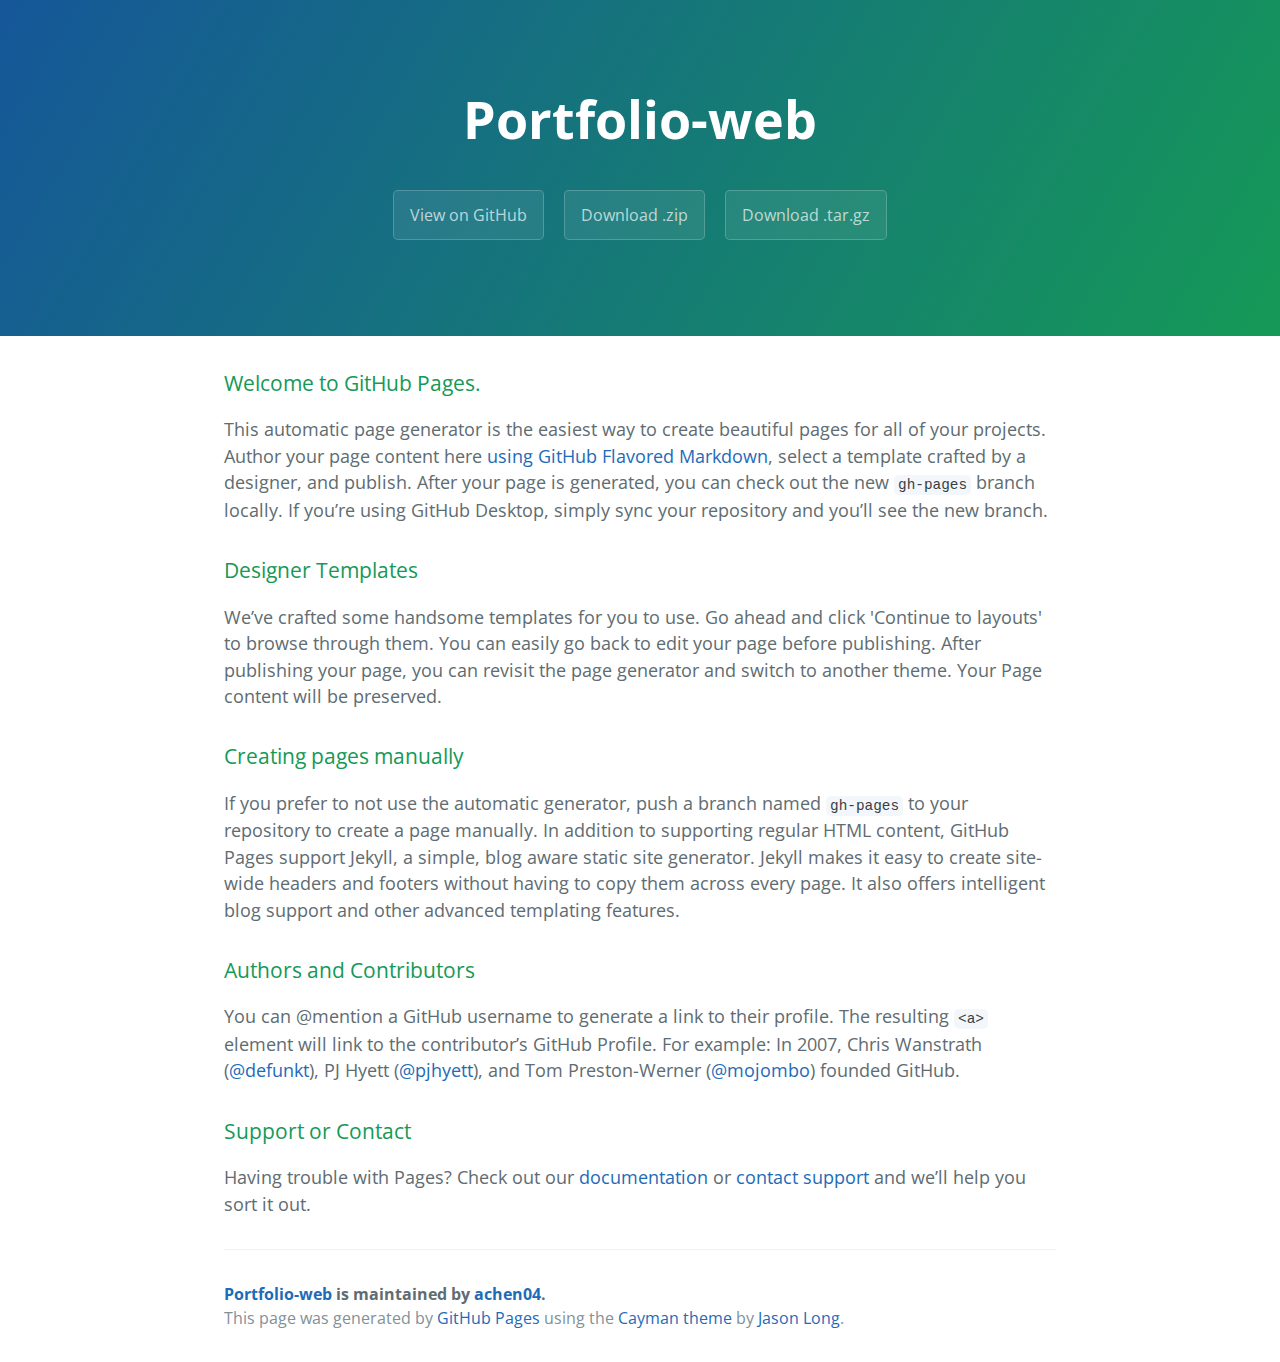
==== index.html @ 434c1e98 "Create gh-pages branch via GitHub" ====
<!DOCTYPE html>
<html lang="en-us">
  <head>
    <meta charset="UTF-8">
    <title>Portfolio-web by achen04</title>
    <meta name="viewport" content="width=device-width, initial-scale=1">
    <link rel="stylesheet" type="text/css" href="stylesheets/normalize.css" media="screen">
    <link href='https://fonts.googleapis.com/css?family=Open+Sans:400,700' rel='stylesheet' type='text/css'>
    <link rel="stylesheet" type="text/css" href="stylesheets/stylesheet.css" media="screen">
    <link rel="stylesheet" type="text/css" href="stylesheets/github-light.css" media="screen">
  </head>
  <body>
    <section class="page-header">
      <h1 class="project-name">Portfolio-web</h1>
      <h2 class="project-tagline"></h2>
      <a href="https://github.com/achen04/portfolio-web" class="btn">View on GitHub</a>
      <a href="https://github.com/achen04/portfolio-web/zipball/master" class="btn">Download .zip</a>
      <a href="https://github.com/achen04/portfolio-web/tarball/master" class="btn">Download .tar.gz</a>
    </section>

    <section class="main-content">
      <h3>
<a id="welcome-to-github-pages" class="anchor" href="#welcome-to-github-pages" aria-hidden="true"><span aria-hidden="true" class="octicon octicon-link"></span></a>Welcome to GitHub Pages.</h3>

<p>This automatic page generator is the easiest way to create beautiful pages for all of your projects. Author your page content here <a href="https://guides.github.com/features/mastering-markdown/">using GitHub Flavored Markdown</a>, select a template crafted by a designer, and publish. After your page is generated, you can check out the new <code>gh-pages</code> branch locally. If you’re using GitHub Desktop, simply sync your repository and you’ll see the new branch.</p>

<h3>
<a id="designer-templates" class="anchor" href="#designer-templates" aria-hidden="true"><span aria-hidden="true" class="octicon octicon-link"></span></a>Designer Templates</h3>

<p>We’ve crafted some handsome templates for you to use. Go ahead and click 'Continue to layouts' to browse through them. You can easily go back to edit your page before publishing. After publishing your page, you can revisit the page generator and switch to another theme. Your Page content will be preserved.</p>

<h3>
<a id="creating-pages-manually" class="anchor" href="#creating-pages-manually" aria-hidden="true"><span aria-hidden="true" class="octicon octicon-link"></span></a>Creating pages manually</h3>

<p>If you prefer to not use the automatic generator, push a branch named <code>gh-pages</code> to your repository to create a page manually. In addition to supporting regular HTML content, GitHub Pages support Jekyll, a simple, blog aware static site generator. Jekyll makes it easy to create site-wide headers and footers without having to copy them across every page. It also offers intelligent blog support and other advanced templating features.</p>

<h3>
<a id="authors-and-contributors" class="anchor" href="#authors-and-contributors" aria-hidden="true"><span aria-hidden="true" class="octicon octicon-link"></span></a>Authors and Contributors</h3>

<p>You can @mention a GitHub username to generate a link to their profile. The resulting <code>&lt;a&gt;</code> element will link to the contributor’s GitHub Profile. For example: In 2007, Chris Wanstrath (<a href="https://github.com/defunkt" class="user-mention">@defunkt</a>), PJ Hyett (<a href="https://github.com/pjhyett" class="user-mention">@pjhyett</a>), and Tom Preston-Werner (<a href="https://github.com/mojombo" class="user-mention">@mojombo</a>) founded GitHub.</p>

<h3>
<a id="support-or-contact" class="anchor" href="#support-or-contact" aria-hidden="true"><span aria-hidden="true" class="octicon octicon-link"></span></a>Support or Contact</h3>

<p>Having trouble with Pages? Check out our <a href="https://help.github.com/pages">documentation</a> or <a href="https://github.com/contact">contact support</a> and we’ll help you sort it out.</p>

      <footer class="site-footer">
        <span class="site-footer-owner"><a href="https://github.com/achen04/portfolio-web">Portfolio-web</a> is maintained by <a href="https://github.com/achen04">achen04</a>.</span>

        <span class="site-footer-credits">This page was generated by <a href="https://pages.github.com">GitHub Pages</a> using the <a href="https://github.com/jasonlong/cayman-theme">Cayman theme</a> by <a href="https://twitter.com/jasonlong">Jason Long</a>.</span>
      </footer>

    </section>

  
  </body>
</html>
---- stylesheets/stylesheet.css ----
* {
  box-sizing: border-box; }

body {
  padding: 0;
  margin: 0;
  font-family: "Open Sans", "Helvetica Neue", Helvetica, Arial, sans-serif;
  font-size: 16px;
  line-height: 1.5;
  color: #606c71; }

a {
  color: #1e6bb8;
  text-decoration: none; }
  a:hover {
    text-decoration: underline; }

.btn {
  display: inline-block;
  margin-bottom: 1rem;
  color: rgba(255, 255, 255, 0.7);
  background-color: rgba(255, 255, 255, 0.08);
  border-color: rgba(255, 255, 255, 0.2);
  border-style: solid;
  border-width: 1px;
  border-radius: 0.3rem;
  transition: color 0.2s, background-color 0.2s, border-color 0.2s; }
  .btn + .btn {
    margin-left: 1rem; }

.btn:hover {
  color: rgba(255, 255, 255, 0.8);
  text-decoration: none;
  background-color: rgba(255, 255, 255, 0.2);
  border-color: rgba(255, 255, 255, 0.3); }

@media screen and (min-width: 64em) {
  .btn {
    padding: 0.75rem 1rem; } }

@media screen and (min-width: 42em) and (max-width: 64em) {
  .btn {
    padding: 0.6rem 0.9rem;
    font-size: 0.9rem; } }

@media screen and (max-width: 42em) {
  .btn {
    display: block;
    width: 100%;
    padding: 0.75rem;
    font-size: 0.9rem; }
    .btn + .btn {
      margin-top: 1rem;
      margin-left: 0; } }

.page-header {
  color: #fff;
  text-align: center;
  background-color: #159957;
  background-image: linear-gradient(120deg, #155799, #159957); }

@media screen and (min-width: 64em) {
  .page-header {
    padding: 5rem 6rem; } }

@media screen and (min-width: 42em) and (max-width: 64em) {
  .page-header {
    padding: 3rem 4rem; } }

@media screen and (max-width: 42em) {
  .page-header {
    padding: 2rem 1rem; } }

.project-name {
  margin-top: 0;
  margin-bottom: 0.1rem; }

@media screen and (min-width: 64em) {
  .project-name {
    font-size: 3.25rem; } }

@media screen and (min-width: 42em) and (max-width: 64em) {
  .project-name {
    font-size: 2.25rem; } }

@media screen and (max-width: 42em) {
  .project-name {
    font-size: 1.75rem; } }

.project-tagline {
  margin-bottom: 2rem;
  font-weight: normal;
  opacity: 0.7; }

@media screen and (min-width: 64em) {
  .project-tagline {
    font-size: 1.25rem; } }

@media screen and (min-width: 42em) and (max-width: 64em) {
  .project-tagline {
    font-size: 1.15rem; } }

@media screen and (max-width: 42em) {
  .project-tagline {
    font-size: 1rem; } }

.main-content :first-child {
  margin-top: 0; }
.main-content img {
  max-width: 100%; }
.main-content h1, .main-content h2, .main-content h3, .main-content h4, .main-content h5, .main-content h6 {
  margin-top: 2rem;
  margin-bottom: 1rem;
  font-weight: normal;
  color: #159957; }
.main-content p {
  margin-bottom: 1em; }
.main-content code {
  padding: 2px 4px;
  font-family: Consolas, "Liberation Mono", Menlo, Courier, monospace;
  font-size: 0.9rem;
  color: #383e41;
  background-color: #f3f6fa;
  border-radius: 0.3rem; }
.main-content pre {
  padding: 0.8rem;
  margin-top: 0;
  margin-bottom: 1rem;
  font: 1rem Consolas, "Liberation Mono", Menlo, Courier, monospace;
  color: #567482;
  word-wrap: normal;
  background-color: #f3f6fa;
  border: solid 1px #dce6f0;
  border-radius: 0.3rem; }
  .main-content pre > code {
    padding: 0;
    margin: 0;
    font-size: 0.9rem;
    color: #567482;
    word-break: normal;
    white-space: pre;
    background: transparent;
    border: 0; }
.main-content .highlight {
  margin-bottom: 1rem; }
  .main-content .highlight pre {
    margin-bottom: 0;
    word-break: normal; }
.main-content .highlight pre, .main-content pre {
  padding: 0.8rem;
  overflow: auto;
  font-size: 0.9rem;
  line-height: 1.45;
  border-radius: 0.3rem; }
.main-content pre code, .main-content pre tt {
  display: inline;
  max-width: initial;
  padding: 0;
  margin: 0;
  overflow: initial;
  line-height: inherit;
  word-wrap: normal;
  background-color: transparent;
  border: 0; }
  .main-content pre code:before, .main-content pre code:after, .main-content pre tt:before, .main-content pre tt:after {
    content: normal; }
.main-content ul, .main-content ol {
  margin-top: 0; }
.main-content blockquote {
  padding: 0 1rem;
  margin-left: 0;
  color: #819198;
  border-left: 0.3rem solid #dce6f0; }
  .main-content blockquote > :first-child {
    margin-top: 0; }
  .main-content blockquote > :last-child {
    margin-bottom: 0; }
.main-content table {
  display: block;
  width: 100%;
  overflow: auto;
  word-break: normal;
  word-break: keep-all; }
  .main-content table th {
    font-weight: bold; }
  .main-content table th, .main-content table td {
    padding: 0.5rem 1rem;
    border: 1px solid #e9ebec; }
.main-content dl {
  padding: 0; }
  .main-content dl dt {
    padding: 0;
    margin-top: 1rem;
    font-size: 1rem;
    font-weight: bold; }
  .main-content dl dd {
    padding: 0;
    margin-bottom: 1rem; }
.main-content hr {
  height: 2px;
  padding: 0;
  margin: 1rem 0;
  background-color: #eff0f1;
  border: 0; }

@media screen and (min-width: 64em) {
  .main-content {
    max-width: 64rem;
    padding: 2rem 6rem;
    margin: 0 auto;
    font-size: 1.1rem; } }

@media screen and (min-width: 42em) and (max-width: 64em) {
  .main-content {
    padding: 2rem 4rem;
    font-size: 1.1rem; } }

@media screen and (max-width: 42em) {
  .main-content {
    padding: 2rem 1rem;
    font-size: 1rem; } }

.site-footer {
  padding-top: 2rem;
  margin-top: 2rem;
  border-top: solid 1px #eff0f1; }

.site-footer-owner {
  display: block;
  font-weight: bold; }

.site-footer-credits {
  color: #819198; }

@media screen and (min-width: 64em) {
  .site-footer {
    font-size: 1rem; } }

@media screen and (min-width: 42em) and (max-width: 64em) {
  .site-footer {
    font-size: 1rem; } }

@media screen and (max-width: 42em) {
  .site-footer {
    font-size: 0.9rem; } }
---- stylesheets/github-light.css ----
/*
The MIT License (MIT)

Copyright (c) 2016 GitHub, Inc.

Permission is hereby granted, free of charge, to any person obtaining a copy
of this software and associated documentation files (the "Software"), to deal
in the Software without restriction, including without limitation the rights
to use, copy, modify, merge, publish, distribute, sublicense, and/or sell
copies of the Software, and to permit persons to whom the Software is
furnished to do so, subject to the following conditions:

The above copyright notice and this permission notice shall be included in all
copies or substantial portions of the Software.

THE SOFTWARE IS PROVIDED "AS IS", WITHOUT WARRANTY OF ANY KIND, EXPRESS OR
IMPLIED, INCLUDING BUT NOT LIMITED TO THE WARRANTIES OF MERCHANTABILITY,
FITNESS FOR A PARTICULAR PURPOSE AND NONINFRINGEMENT. IN NO EVENT SHALL THE
AUTHORS OR COPYRIGHT HOLDERS BE LIABLE FOR ANY CLAIM, DAMAGES OR OTHER
LIABILITY, WHETHER IN AN ACTION OF CONTRACT, TORT OR OTHERWISE, ARISING FROM,
OUT OF OR IN CONNECTION WITH THE SOFTWARE OR THE USE OR OTHER DEALINGS IN THE
SOFTWARE.

*/

.pl-c /* comment */ {
  color: #969896;
}

.pl-c1 /* constant, variable.other.constant, support, meta.property-name, support.constant, support.variable, meta.module-reference, markup.raw, meta.diff.header */,
.pl-s .pl-v /* string variable */ {
  color: #0086b3;
}

.pl-e /* entity */,
.pl-en /* entity.name */ {
  color: #795da3;
}

.pl-smi /* variable.parameter.function, storage.modifier.package, storage.modifier.import, storage.type.java, variable.other */,
.pl-s .pl-s1 /* string source */ {
  color: #333;
}

.pl-ent /* entity.name.tag */ {
  color: #63a35c;
}

.pl-k /* keyword, storage, storage.type */ {
  color: #a71d5d;
}

.pl-s /* string */,
.pl-pds /* punctuation.definition.string, string.regexp.character-class */,
.pl-s .pl-pse .pl-s1 /* string punctuation.section.embedded source */,
.pl-sr /* string.regexp */,
.pl-sr .pl-cce /* string.regexp constant.character.escape */,
.pl-sr .pl-sre /* string.regexp source.ruby.embedded */,
.pl-sr .pl-sra /* string.regexp string.regexp.arbitrary-repitition */ {
  color: #183691;
}

.pl-v /* variable */ {
  color: #ed6a43;
}

.pl-id /* invalid.deprecated */ {
  color: #b52a1d;
}

.pl-ii /* invalid.illegal */ {
  color: #f8f8f8;
  background-color: #b52a1d;
}

.pl-sr .pl-cce /* string.regexp constant.character.escape */ {
  font-weight: bold;
  color: #63a35c;
}

.pl-ml /* markup.list */ {
  color: #693a17;
}

.pl-mh /* markup.heading */,
.pl-mh .pl-en /* markup.heading entity.name */,
.pl-ms /* meta.separator */ {
  font-weight: bold;
  color: #1d3e81;
}

.pl-mq /* markup.quote */ {
  color: #008080;
}

.pl-mi /* markup.italic */ {
  font-style: italic;
  color: #333;
}

.pl-mb /* markup.bold */ {
  font-weight: bold;
  color: #333;
}

.pl-md /* markup.deleted, meta.diff.header.from-file */ {
  color: #bd2c00;
  background-color: #ffecec;
}

.pl-mi1 /* markup.inserted, meta.diff.header.to-file */ {
  color: #55a532;
  background-color: #eaffea;
}

.pl-mdr /* meta.diff.range */ {
  font-weight: bold;
  color: #795da3;
}

.pl-mo /* meta.output */ {
  color: #1d3e81;
}
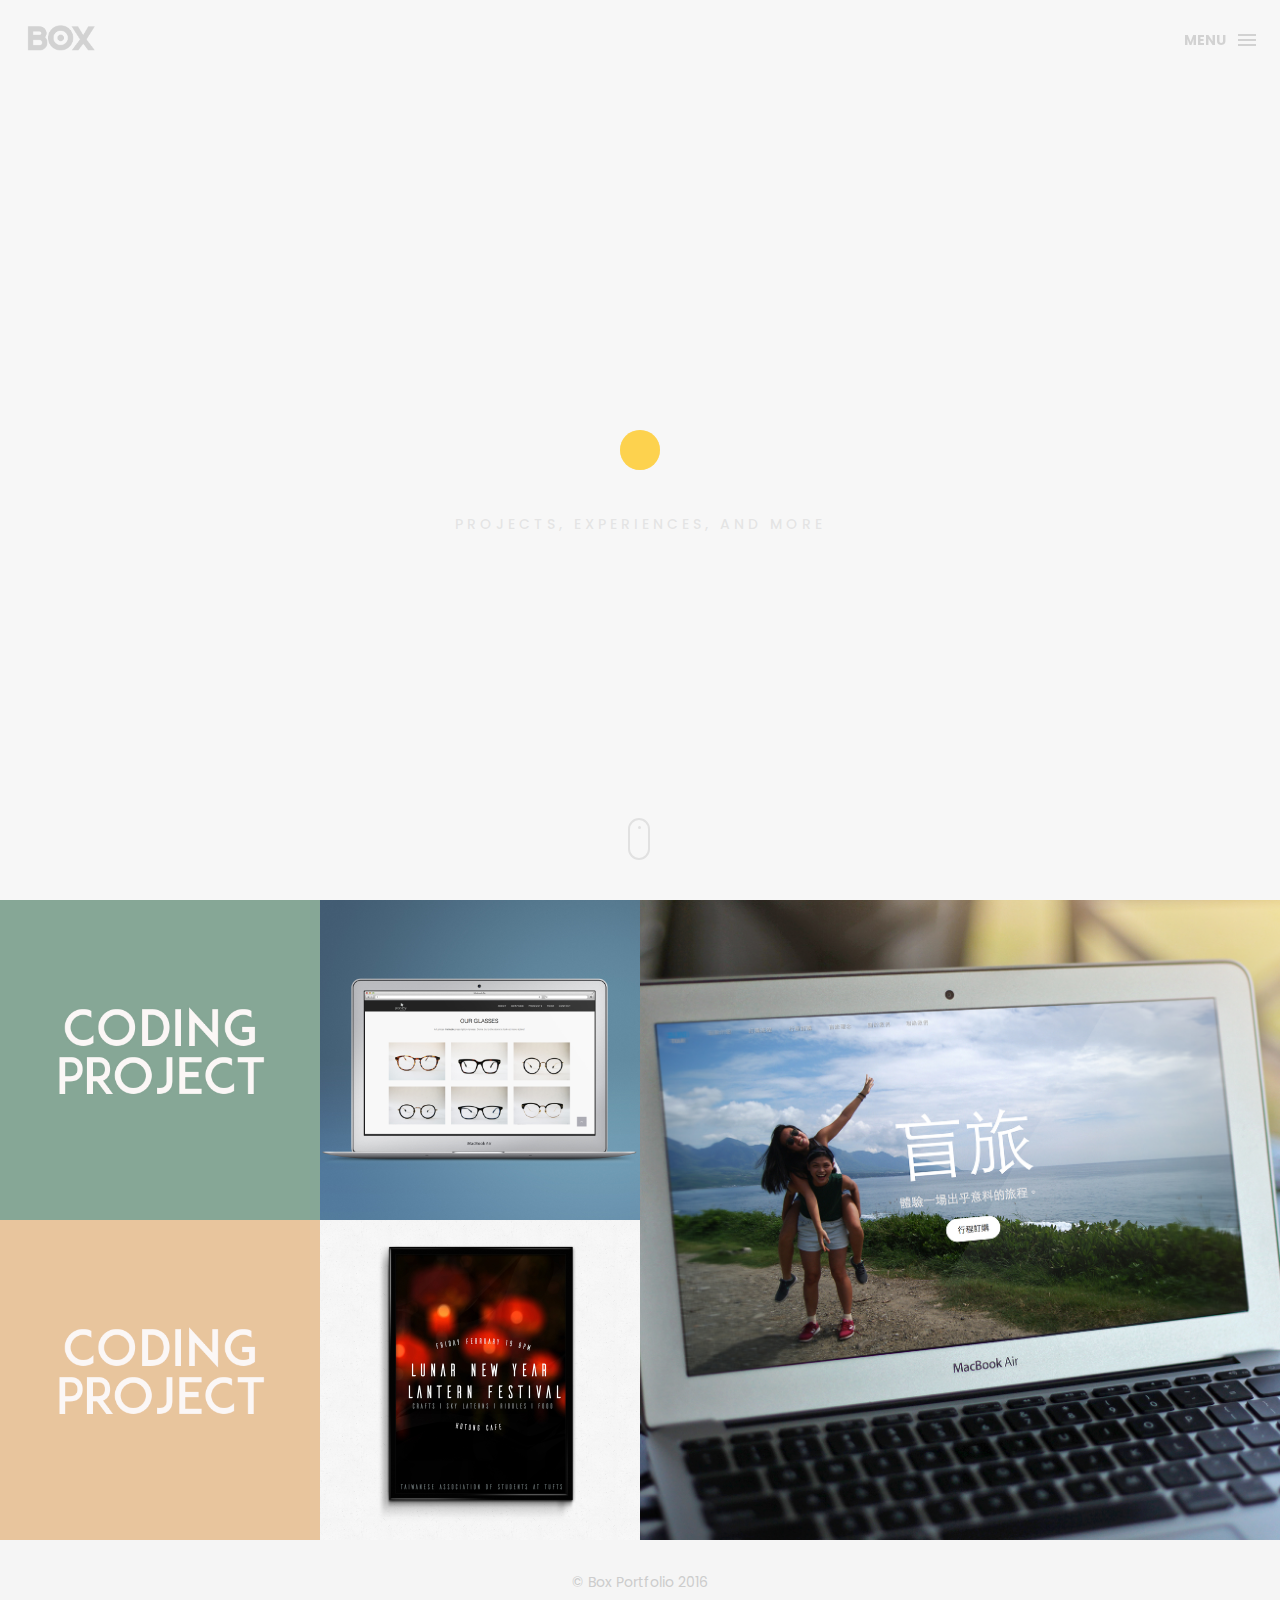
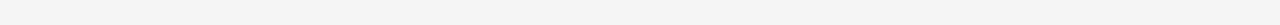
==== commit 935b9b82: "no message" ====
--- a/index.html
+++ b/index.html
@@ -1,57 +1,224 @@
 <!DOCTYPE html>
-<html lang="en-us">
-  <head>
-    <meta charset="UTF-8">
-    <title>Portfolio-web by achen04</title>
+<html lang="en">
+
+<head>
+    <meta charset="utf-8">
+    <meta http-equiv="X-UA-Compatible" content="IE=edge">
     <meta name="viewport" content="width=device-width, initial-scale=1">
-    <link rel="stylesheet" type="text/css" href="stylesheets/normalize.css" media="screen">
-    <link href='https://fonts.googleapis.com/css?family=Open+Sans:400,700' rel='stylesheet' type='text/css'>
-    <link rel="stylesheet" type="text/css" href="stylesheets/stylesheet.css" media="screen">
-    <link rel="stylesheet" type="text/css" href="stylesheets/github-light.css" media="screen">
-  </head>
-  <body>
-    <section class="page-header">
-      <h1 class="project-name">Portfolio-web</h1>
-      <h2 class="project-tagline"></h2>
-      <a href="https://github.com/achen04/portfolio-web" class="btn">View on GitHub</a>
-      <a href="https://github.com/achen04/portfolio-web/zipball/master" class="btn">Download .zip</a>
-      <a href="https://github.com/achen04/portfolio-web/tarball/master" class="btn">Download .tar.gz</a>
-    </section>
-
-    <section class="main-content">
-      <h3>
-<a id="welcome-to-github-pages" class="anchor" href="#welcome-to-github-pages" aria-hidden="true"><span aria-hidden="true" class="octicon octicon-link"></span></a>Welcome to GitHub Pages.</h3>
-
-<p>This automatic page generator is the easiest way to create beautiful pages for all of your projects. Author your page content here <a href="https://guides.github.com/features/mastering-markdown/">using GitHub Flavored Markdown</a>, select a template crafted by a designer, and publish. After your page is generated, you can check out the new <code>gh-pages</code> branch locally. If you’re using GitHub Desktop, simply sync your repository and you’ll see the new branch.</p>
-
-<h3>
-<a id="designer-templates" class="anchor" href="#designer-templates" aria-hidden="true"><span aria-hidden="true" class="octicon octicon-link"></span></a>Designer Templates</h3>
-
-<p>We’ve crafted some handsome templates for you to use. Go ahead and click 'Continue to layouts' to browse through them. You can easily go back to edit your page before publishing. After publishing your page, you can revisit the page generator and switch to another theme. Your Page content will be preserved.</p>
-
-<h3>
-<a id="creating-pages-manually" class="anchor" href="#creating-pages-manually" aria-hidden="true"><span aria-hidden="true" class="octicon octicon-link"></span></a>Creating pages manually</h3>
-
-<p>If you prefer to not use the automatic generator, push a branch named <code>gh-pages</code> to your repository to create a page manually. In addition to supporting regular HTML content, GitHub Pages support Jekyll, a simple, blog aware static site generator. Jekyll makes it easy to create site-wide headers and footers without having to copy them across every page. It also offers intelligent blog support and other advanced templating features.</p>
-
-<h3>
-<a id="authors-and-contributors" class="anchor" href="#authors-and-contributors" aria-hidden="true"><span aria-hidden="true" class="octicon octicon-link"></span></a>Authors and Contributors</h3>
-
-<p>You can @mention a GitHub username to generate a link to their profile. The resulting <code>&lt;a&gt;</code> element will link to the contributor’s GitHub Profile. For example: In 2007, Chris Wanstrath (<a href="https://github.com/defunkt" class="user-mention">@defunkt</a>), PJ Hyett (<a href="https://github.com/pjhyett" class="user-mention">@pjhyett</a>), and Tom Preston-Werner (<a href="https://github.com/mojombo" class="user-mention">@mojombo</a>) founded GitHub.</p>
-
-<h3>
-<a id="support-or-contact" class="anchor" href="#support-or-contact" aria-hidden="true"><span aria-hidden="true" class="octicon octicon-link"></span></a>Support or Contact</h3>
-
-<p>Having trouble with Pages? Check out our <a href="https://help.github.com/pages">documentation</a> or <a href="https://github.com/contact">contact support</a> and we’ll help you sort it out.</p>
-
-      <footer class="site-footer">
-        <span class="site-footer-owner"><a href="https://github.com/achen04/portfolio-web">Portfolio-web</a> is maintained by <a href="https://github.com/achen04">achen04</a>.</span>
-
-        <span class="site-footer-credits">This page was generated by <a href="https://pages.github.com">GitHub Pages</a> using the <a href="https://github.com/jasonlong/cayman-theme">Cayman theme</a> by <a href="https://twitter.com/jasonlong">Jason Long</a>.</span>
-      </footer>
-
-    </section>
-
-  
-  </body>
-</html>
+    <!-- The above 3 meta tags *must* come first in the head; any other head content must come *after* these tags -->
+    <title>Annie's Portfolio</title>
+
+    <!--    <link rel="icon" href="img/fav.png" type="image/x-icon">-->
+
+    <!-- Bootstrap -->
+    <link href="css/bootstrap.min.css" rel="stylesheet">
+    <link href="ionicons/css/ionicons.min.css" rel="stylesheet">
+
+    <!-- main css -->
+    <link href="css/style.css" rel="stylesheet">
+
+
+    <!-- modernizr -->
+    <script src="js/modernizr.js"></script>
+
+    <!-- HTML5 shim and Respond.js for IE8 support of HTML5 elements and media queries -->
+    <!-- WARNING: Respond.js doesn't work if you view the page via file:// -->
+    <!--[if lt IE 9]>
+      <script src="https://oss.maxcdn.com/html5shiv/3.7.2/html5shiv.min.js"></script>
+      <script src="https://oss.maxcdn.com/respond/1.4.2/respond.min.js"></script>
+    <![endif]-->
+</head>
+
+<body>
+
+    <!-- Preloader -->
+    <div id="preloader">
+        <div class="pre-container">
+            <div class="spinner">
+                <div class="double-bounce1"></div>
+                <div class="double-bounce2"></div>
+            </div>
+        </div>
+    </div>
+    <!-- end Preloader -->
+
+    <div class="container-fluid">
+        <!-- box header -->
+        <header class="box-header">
+            <div class="box-logo">
+                <a href="index.html"><img src="img/logo.png" width="80" alt="Logo"></a>
+            </div>
+            <!-- box-nav -->
+            <a class="box-primary-nav-trigger" href="#0">
+                <span class="box-menu-text">Menu</span><span class="box-menu-icon"></span>
+            </a>
+            <!-- box-primary-nav-trigger -->
+        </header>
+        <!-- end box header -->
+
+        <!-- nav -->
+        <nav>
+            <ul class="box-primary-nav">
+                <li class="box-label">About me</li>
+
+                <li><a href="index.html">Intro</a> <i class="ion-ios-circle-filled color"></i></li>
+                <li><a href="about.html">About me</a></li>
+                <li><a href="services.html">services</a></li>
+                <li><a href="portfolio.html">portfolio</a></li>
+                <!--<li><a href="contact.html">contact me</a></li>-->
+
+
+                <!--
+                <li class="box-label">
+                    Follow me</li>
+
+                <li class="box-social"><a href="#0"><i class="ion-social-facebook"></i></a></li>
+                <li class="box-social"><a href="#0"><i class="ion-social-instagram-outline"></i></a></li>
+                <li class="box-social"><a href="#0"><i class="ion-social-twitter"></i></a></li>
+                <li class="box-social"><a href="#0"><i class="ion-social-dribbble"></i></a></li>
+-->
+            </ul>
+        </nav>
+        <!-- end nav -->
+
+        <!-- box-intro -->
+        <section class="box-intro">
+            <div class="table-cell">
+                <h1 class="box-headline letters rotate-2">
+                    <span class="box-words-wrapper">
+                        <b class="is-visible">annie.</b>
+                        <b>&nbsp;coder.</b>
+                        <b>designer.</b>
+                    </span>
+		        </h1>
+                <h5>projects, experiences, and more</h5>
+            </div>
+
+            <div class="mouse">
+                <div class="scroll"></div>
+            </div>
+        </section>
+        <!-- end box-intro -->
+    </div>
+
+    <!-- portfolio div -->
+    <div class="portfolio-div">
+        <div class="portfolio">
+            <div class="no-padding portfolio_container">
+
+
+                <!-- single work -->
+                <div class="col-md-3 col-sm-6 ads graphics">
+                    <a href="single-project.html" class="portfolio_item">
+                        <img src="./img/codingp.jpg" alt="image" class="img-responsive" />
+                        <div class="portfolio_item_hover">
+                            <div class="portfolio-border clearfix">
+                                <div class="item_info">
+                                    <span>C Projects</span>
+                                    <em>Object Oriented Programming</em>
+                                </div>
+                            </div>
+                        </div>
+                    </a>
+                </div>
+                <!-- end single work -->
+                <!-- single work -->
+                <div class="col-md-3 col-sm-6  fashion logo">
+                    <a href="single-project.html" class="portfolio_item">
+                        <img src="./img/parsleyglasses.jpg" alt="image" class="img-responsive" />
+                        <div class="portfolio_item_hover">
+                            <div class="portfolio-border clearfix">
+                                <div class="item_info">
+                                    <span>Parsley Eyewear</span>
+                                    <em>Web Content / Development</em>
+                                </div>
+                            </div>
+                        </div>
+                    </a>
+                </div>
+                <!-- end single work -->
+
+                <!-- single work -->
+                <div class="col-md-6 col-sm-12 photography">
+                    <a href="bt-project.html" class="portfolio_item">
+                        <img src=./img/blindtourtwo.jpg alt="image" class="img-responsive" />
+                        <div class="portfolio_item_hover">
+                            <div class="portfolio-border clearfix">
+                                <div class="item_info">
+                                    <span>Blind Tour Startup Website</span>
+                                    <em>Web Design / Development </em>
+                                </div>
+                            </div>
+                        </div>
+                    </a>
+                </div>
+                <!-- end single work -->
+
+                <!-- single work -->
+                <div class="col-md-3 col-sm-6 graphics ads">
+                    <a href="single-project.html" class="portfolio_item">
+                        <img src="./img/codingpp.jpg" alt="image" class="img-responsive" />
+                        <div class="portfolio_item_hover">
+                            <div class="portfolio-border clearfix">
+                                <div class="item_info">
+                                    <span>C++ Projects</span>
+                                    <em>Data structures / Sorting</em>
+                                </div>
+                            </div>
+                        </div>
+                    </a>
+                </div>
+                <!-- end single work -->
+                <!-- single work -->
+                <div class="col-md-3 col-sm-6 fashion ads">
+                    <a href="single-project.html" class="portfolio_item">
+                        <img src="./img/lantern.jpg" alt="image" class="img-responsive" />
+                        <div class="portfolio_item_hover">
+                            <div class="portfolio-border clearfix">
+                                <div class="item_info">
+                                    <span>Event Poster</span>
+                                    <em>Design</em>
+                                </div>
+                            </div>
+                        </div>
+                    </a>
+                </div>
+                <!-- end single work -->
+
+
+            </div>
+            <!-- end portfolio_container -->
+        </div>
+        <!-- portfolio -->
+    </div>
+    <!-- end portfolio div -->
+
+    <!-- footer -->
+    <footer>
+        <div class="container-fluid">
+            <p class="copyright">© Box Portfolio 2016</p>
+        </div>
+    </footer>
+    <!-- end footer -->
+
+    <!-- back to top -->
+    <a href="#0" class="cd-top"><i class="ion-android-arrow-up"></i></a>
+    <!-- end back to top -->
+
+
+
+    <!-- jQuery -->
+    <script src="js/jquery-2.1.1.js"></script>
+    <!--  plugins -->
+    <script src="js/bootstrap.min.js"></script>
+    <script src="js/menu.js"></script>
+    <script src="js/animated-headline.js"></script>
+    <script src="js/isotope.pkgd.min.js"></script>
+
+
+    <!--  custom script -->
+    <script src="js/custom.js"></script>
+
+</body>
+
+</html>--- a/css/style.css
+++ b/css/style.css
@@ -0,0 +1,1180 @@
+/*
+* Box Theme
+* Created by : Ahmed Eissa
+* website : www.ahmedessa.net
+* behance : https://www.behance.net/3essa
+*/
+
+
+/* Table of Content
+==================================================
+	- Google fonts & font family -
+	- General -
+    - typography -
+    - Preloader -
+	- Header -
+    - box intro section -
+    - Portfoilo section -
+    - Footer -
+    - About page -
+    - Services page -
+    - contact page -
+    - Portfolio single page -
+    - Responsive media queries -
+*/
+
+
+/* Google fonts & font family
+==================================================*/
+
+@import url(https://fonts.googleapis.com/css?family=Poppins:400,500,600,700);
+
+/* General
+==================================================*/
+
+html,
+body {
+    height: 100%;
+    font-family: 'Poppins', sans-serif;
+    line-height: 1.8;
+    color: #999
+}
+
+.no-padding {
+    padding-left: 0;
+    padding-right: 0;
+}
+
+.no-padding [class^="col-"] {
+    padding-left: 0;
+    padding-right: 0;
+}
+
+.main-container {
+    padding: 100px 0;
+}
+
+.center {
+    text-align: center;
+}
+
+a {
+    -webkit-transition: all .3s;
+    transition: all .3s
+}
+
+.uppercase {
+    text-transform: uppercase;
+}
+
+.h-30 {
+    height: 30px
+}
+
+.h-10 {
+    height: 10px
+}
+
+.color {
+    color: #ffbf00;
+    font-size: 11px;
+}
+
+
+/* typography
+==================================================*/
+
+h1 {
+    color: #393939;
+    font-size: 60px;
+    text-transform: uppercase;
+}
+
+h3 {
+    color: #393939;
+}
+
+h5 {
+    color: #ffbf00;
+}
+
+
+/* preloader
+==================================================*/
+
+#preloader {
+    position: fixed;
+    top: 0;
+    left: 0;
+    right: 0;
+    bottom: 0;
+    background-color: #f5f5f5;
+    /* change if the mask should be a color other than white */
+    z-index: 1000;
+    /* makes sure it stays on top */
+}
+
+.pre-container {
+    position: absolute;
+    left: 50%;
+    top: 50%;
+    bottom: auto;
+    right: auto;
+    -webkit-transform: translateX(-50%) translateY(-50%);
+    transform: translateX(-50%) translateY(-50%);
+    text-align: center;
+}
+
+.spinner {
+    width: 40px;
+    height: 40px;
+    position: relative;
+    margin: 100px auto;
+}
+
+.double-bounce1,
+.double-bounce2 {
+    width: 100%;
+    height: 100%;
+    border-radius: 50%;
+    background-color: #ffbf00;
+    opacity: 0.6;
+    position: absolute;
+    top: 0;
+    left: 0;
+    -webkit-animation: bounce 2.0s infinite ease-in-out;
+    animation: bounce 2.0s infinite ease-in-out;
+}
+
+.double-bounce2 {
+    -webkit-animation-delay: -1.0s;
+    animation-delay: -1.0s;
+}
+
+@-webkit-keyframes bounce {
+    0%,
+    100% {
+        -webkit-transform: scale(0.0)
+    }
+    50% {
+        -webkit-transform: scale(1.0)
+    }
+}
+
+@keyframes bounce {
+    0%,
+    100% {
+        transform: scale(0.0);
+        -webkit-transform: scale(0.0);
+    }
+    50% {
+        transform: scale(1.0);
+        -webkit-transform: scale(1.0);
+    }
+}
+
+
+/* headr
+==================================================*/
+
+.box-header {
+    position: absolute;
+    top: 0;
+    left: 0;
+    background: rgba(255, 255, 255, 0.95);
+    height: 50px;
+    width: 100%;
+    z-index: 3;
+    box-shadow: 0 1px 2px rgba(0, 0, 0, 0.3);
+    -webkit-font-smoothing: antialiased;
+    -moz-osx-font-smoothing: grayscale;
+}
+
+.box-header {
+    height: 80px;
+    background: transparent;
+    box-shadow: none;
+}
+
+.box-header {
+    -webkit-transition: background-color 0.3s;
+    transition: background-color 0.3s;
+    -webkit-transform: translate3d(0, 0, 0);
+    transform: translate3d(0, 0, 0);
+    -webkit-backface-visibility: hidden;
+    backface-visibility: hidden;
+}
+
+.box-header.is-fixed {
+    position: fixed;
+    top: -80px;
+    background-color: rgba(255, 255, 255, 0.96);
+    -webkit-transition: -webkit-transform 0.3s;
+    transition: -webkit-transform 0.3s;
+    transition: transform 0.3s;
+    transition: transform 0.3s, -webkit-transform 0.3s;
+}
+
+.box-header.is-visible {
+    -webkit-transform: translate3d(0, 100%, 0);
+    transform: translate3d(0, 100%, 0);
+}
+
+.box-header.menu-is-open {
+    background-color: rgba(255, 255, 255, 0.96);
+}
+
+.box-logo {
+    display: block;
+    padding: 20px;
+}
+
+.box-primary-nav-trigger {
+    position: absolute;
+    right: 0;
+    top: 0;
+    height: 100%;
+    width: 50px;
+    background-color: #fff;
+}
+
+.box-primary-nav-trigger .box-menu-text {
+    color: #393939;
+    text-transform: uppercase;
+    font-weight: 700;
+    display: none;
+}
+
+.box-primary-nav-trigger .box-menu-icon {
+    display: inline-block;
+    position: absolute;
+    left: 50%;
+    top: 50%;
+    bottom: auto;
+    right: auto;
+    -webkit-transform: translateX(-50%) translateY(-50%);
+    transform: translateX(-50%) translateY(-50%);
+    width: 18px;
+    height: 2px;
+    background-color: #393939;
+    -webkit-transition: background-color 0.3s;
+    transition: background-color 0.3s;
+    list-style: none;
+}
+
+.box-primary-nav-trigger .box-menu-icon::before,
+.box-primary-nav-trigger .box-menu-icon:after {
+    content: '';
+    width: 100%;
+    height: 100%;
+    position: absolute;
+    background-color: #393939;
+    right: 0;
+    -webkit-transition: -webkit-transform .3s, top .3s, background-color 0s;
+    -webkit-transition: top .3s, background-color 0s, -webkit-transform .3s;
+    transition: top .3s, background-color 0s, -webkit-transform .3s;
+    transition: transform .3s, top .3s, background-color 0s;
+    transition: transform .3s, top .3s, background-color 0s, -webkit-transform .3s;
+}
+
+.box-primary-nav-trigger .box-menu-icon::before {
+    top: -5px;
+}
+
+.box-primary-nav-trigger .box-menu-icon::after {
+    top: 5px;
+}
+
+.box-primary-nav-trigger .box-menu-icon.is-clicked {
+    background-color: rgba(255, 255, 255, 0);
+}
+
+.box-primary-nav-trigger .box-menu-icon.is-clicked::before,
+.box-primary-nav-trigger .box-menu-icon.is-clicked::after {
+    background-color: 393939;
+}
+
+.box-primary-nav-trigger .box-menu-icon.is-clicked::before {
+    top: 0;
+    -webkit-transform: rotate(135deg);
+    transform: rotate(135deg);
+}
+
+.box-primary-nav-trigger .box-menu-icon.is-clicked::after {
+    top: 0;
+    -webkit-transform: rotate(225deg);
+    transform: rotate(225deg);
+}
+
+.box-primary-nav-trigger {
+    width: 100px;
+    padding-left: 1em;
+    background-color: transparent;
+    height: 30px;
+    line-height: 30px;
+    right: 10px;
+    top: 50%;
+    bottom: auto;
+    -webkit-transform: translateY(-50%);
+    transform: translateY(-50%);
+}
+
+.box-primary-nav-trigger .box-menu-text {
+    display: inline-block;
+}
+
+.box-primary-nav-trigger .box-menu-icon {
+    left: auto;
+    right: 1em;
+    -webkit-transform: translateX(0) translateY(-50%);
+    transform: translateX(0) translateY(-50%);
+}
+
+.box-primary-nav {
+    position: fixed;
+    left: 0;
+    top: 0;
+    height: 100%;
+    width: 100%;
+    background: rgba(0, 0, 0, 0.96);
+    z-index: 2;
+    text-align: center;
+    padding: 50px 0;
+    -webkit-backface-visibility: hidden;
+    backface-visibility: hidden;
+    overflow: auto;
+    -webkit-overflow-scrolling: touch;
+    -webkit-transform: translateY(-100%);
+    transform: translateY(-100%);
+    -webkit-transition-property: -webkit-transform;
+    transition-property: -webkit-transform;
+    transition-property: transform;
+    transition-property: transform, -webkit-transform;
+    -webkit-transition-duration: 0.4s;
+    transition-duration: 0.4s;
+    list-style: none;
+}
+
+.box-primary-nav li {
+    font-size: 22px;
+    font-size: 1.375rem;
+    font-weight: 300;
+    -webkit-font-smoothing: antialiased;
+    -moz-osx-font-smoothing: grayscale;
+    margin: .2em 0;
+    text-transform: capitalize;
+}
+
+.box-primary-nav a {
+    display: inline-block;
+    padding: .4em 1em;
+    border-radius: 0.25em;
+    -webkit-transition: all 0.2s;
+    transition: all 0.2s;
+    color: #fff;
+    text-decoration: none;
+    font-weight: bold;
+}
+
+.box-primary-nav a:focus {
+    outline: none;
+}
+
+.no-touch .box-primary-nav a:hover {
+    text-decoration: none;
+    color: #ddd;
+}
+
+.box-primary-nav .box-label {
+    color: #ffbf00;
+    text-transform: uppercase;
+    font-weight: 700;
+    font-size: 17px;
+    margin: 2.4em 0 .8em;
+}
+
+.box-primary-nav .box-social {
+    display: inline-block;
+    margin: 10px .4em;
+}
+
+.box-primary-nav .box-social a {
+    width: 30px;
+    height: 30px;
+    padding: 0;
+    font-size: 30px
+}
+
+.box-primary-nav.is-visible {
+    -webkit-transform: translateY(0);
+    transform: translateY(0);
+}
+
+.box-primary-nav {
+    padding: 150px 0 0;
+}
+
+.box-primary-nav li {
+    font-size: 18px;
+}
+
+
+/* box-intro
+==================================================*/
+
+.box-intro {
+    text-align: center;
+    display: table;
+    height: 100vh;
+    width: 100%;
+}
+
+.box-intro .table-cell {
+    display: table-cell;
+    vertical-align: middle;
+}
+
+.box-intro em {
+    font-style: normal;
+    text-transform: uppercase
+}
+
+b i:last-child {
+    color: #ffbf00 !important;
+}
+
+.box-intro h5 {
+    letter-spacing: 4px;
+    text-transform: uppercase;
+    color: #999;
+    line-height: 1.7
+}
+
+
+/* mouse effect */
+
+.mouse {
+    position: absolute;
+    width: 22px;
+    height: 42px;
+    bottom: 40px;
+    left: 50%;
+    margin-left: -12px;
+    border-radius: 15px;
+    border: 2px solid #888;
+    -webkit-animation: intro 1s;
+    animation: intro 1s;
+}
+
+.scroll {
+    display: block;
+    width: 3px;
+    height: 3px;
+    margin: 6px auto;
+    border-radius: 4px;
+    background: #888;
+    -webkit-animation: finger 2s infinite;
+    animation: finger 2s infinite;
+}
+
+@-webkit-keyframes intro {
+    0% {
+        opacity: 0;
+        -webkit-transform: translateY(40px);
+        transform: translateY(40px);
+    }
+    100% {
+        opacity: 1;
+        -webkit-transform: translateY(0);
+        transform: translateY(0);
+    }
+}
+
+@keyframes intro {
+    0% {
+        opacity: 0;
+        -webkit-transform: translateY(40px);
+        transform: translateY(40px);
+    }
+    100% {
+        opacity: 1;
+        -webkit-transform: translateY(0);
+        transform: translateY(0);
+    }
+}
+
+@-webkit-keyframes finger {
+    0% {
+        opacity: 1;
+    }
+    100% {
+        opacity: 0;
+        -webkit-transform: translateY(20px);
+        transform: translateY(20px);
+    }
+}
+
+@keyframes finger {
+    0% {
+        opacity: 1;
+    }
+    100% {
+        opacity: 0;
+        -webkit-transform: translateY(20px);
+        transform: translateY(20px);
+    }
+}
+
+
+/* text rotate */
+
+.box-headline {
+    font-size: 130px;
+    line-height: 1.0;
+}
+
+.box-words-wrapper {
+    display: inline-block;
+    position: relative;
+}
+
+.box-words-wrapper b {
+    display: inline-block;
+    position: absolute;
+    white-space: nowrap;
+    left: 0;
+    top: 0;
+}
+
+.box-words-wrapper b.is-visible {
+    position: relative;
+}
+
+.no-js .box-words-wrapper b {
+    opacity: 0;
+}
+
+.no-js .box-words-wrapper b.is-visible {
+    opacity: 1;
+}
+
+.box-headline.rotate-2 .box-words-wrapper {
+    -webkit-perspective: 300px;
+    perspective: 300px;
+}
+
+.box-headline.rotate-2 i,
+.box-headline.rotate-2 em {
+    display: inline-block;
+    -webkit-backface-visibility: hidden;
+    backface-visibility: hidden;
+}
+
+.box-headline.rotate-2 b {
+    opacity: 0;
+}
+
+.box-headline.rotate-2 i {
+    -webkit-transform-style: preserve-3d;
+    transform-style: preserve-3d;
+    -webkit-transform: translateZ(-20px) rotateX(90deg);
+    transform: translateZ(-20px) rotateX(90deg);
+    opacity: 0;
+}
+
+.is-visible .box-headline.rotate-2 i {
+    opacity: 1;
+}
+
+.box-headline.rotate-2 i.in {
+    -webkit-animation: box-rotate-2-in 0.4s forwards;
+    animation: box-rotate-2-in 0.4s forwards;
+}
+
+.box-headline.rotate-2 i.out {
+    -webkit-animation: box-rotate-2-out 0.4s forwards;
+    animation: box-rotate-2-out 0.4s forwards;
+}
+
+.box-headline.rotate-2 em {
+    -webkit-transform: translateZ(20px);
+    transform: translateZ(20px);
+}
+
+.no-csstransitions .box-headline.rotate-2 i {
+    -webkit-transform: rotateX(0deg);
+    transform: rotateX(0deg);
+    opacity: 0;
+}
+
+.no-csstransitions .box-headline.rotate-2 i em {
+    -webkit-transform: scale(1);
+    transform: scale(1);
+}
+
+.no-csstransitions .box-headline.rotate-2 .is-visible i {
+    opacity: 1;
+}
+
+@-webkit-keyframes box-rotate-2-in {
+    0% {
+        opacity: 0;
+        -webkit-transform: translateZ(-20px) rotateX(90deg);
+    }
+    60% {
+        opacity: 1;
+        -webkit-transform: translateZ(-20px) rotateX(-10deg);
+    }
+    100% {
+        opacity: 1;
+        -webkit-transform: translateZ(-20px) rotateX(0deg);
+    }
+}
+
+@keyframes box-rotate-2-in {
+    0% {
+        opacity: 0;
+        -webkit-transform: translateZ(-20px) rotateX(90deg);
+        transform: translateZ(-20px) rotateX(90deg);
+    }
+    60% {
+        opacity: 1;
+        -webkit-transform: translateZ(-20px) rotateX(-10deg);
+        transform: translateZ(-20px) rotateX(-10deg);
+    }
+    100% {
+        opacity: 1;
+        -webkit-transform: translateZ(-20px) rotateX(0deg);
+        transform: translateZ(-20px) rotateX(0deg);
+    }
+}
+
+@-webkit-keyframes box-rotate-2-out {
+    0% {
+        opacity: 1;
+        -webkit-transform: translateZ(-20px) rotateX(0);
+    }
+    60% {
+        opacity: 0;
+        -webkit-transform: translateZ(-20px) rotateX(-100deg);
+    }
+    100% {
+        opacity: 0;
+        -webkit-transform: translateZ(-20px) rotateX(-90deg);
+    }
+}
+
+@keyframes box-rotate-2-out {
+    0% {
+        opacity: 1;
+        -webkit-transform: translateZ(-20px) rotateX(0);
+        transform: translateZ(-20px) rotateX(0);
+    }
+    60% {
+        opacity: 0;
+        -webkit-transform: translateZ(-20px) rotateX(-100deg);
+        transform: translateZ(-20px) rotateX(-100deg);
+    }
+    100% {
+        opacity: 0;
+        -webkit-transform: translateZ(-20px) rotateX(-90deg);
+        transform: translateZ(-20px) rotateX(-90deg);
+    }
+}
+
+
+/* portfolio section
+==================================================*/
+
+.portfolio .categories-grid span {
+    font-size: 30px;
+    margin-bottom: 30px;
+    display: inline-block;
+}
+
+.portfolio .categories-grid .categories ul li {
+    list-style: none;
+    margin: 20px 0;
+}
+
+.portfolio .categories-grid .categories ul li a {
+    display: inline-block;
+    color: #60606e;
+    padding: 0 10px;
+    margin: 0 10px;
+    -webkit-transition: all .2s ease-in-out .2s;
+    transition: all .2s ease-in-out .2s;
+}
+
+.portfolio .categories-grid .categories ul li a:hover,
+.portfolio .categories-grid .categories ul li a:focus {
+    text-decoration: none;
+}
+
+.portfolio .categories-grid .categories ul li a.active {
+    margin-left: 0;
+    background-color: #ffbf00;
+    padding: 0px 20px;
+    color: white;
+    border-radius: 25px;
+    text-decoration: none;
+}
+
+.portfolio_filter {
+    padding-left: 0;
+}
+
+.portfolio_item {
+    position: relative;
+    overflow: hidden;
+    display: block;
+}
+
+.portfolio_item .portfolio_item_hover {
+    position: absolute;
+    top: 0px;
+    left: 0px;
+    height: 100%;
+    width: 100%;
+    background-color: rgba(0, 0, 0, .8);
+    -webkit-transform: translate(-100%);
+    transform: translate(-100%);
+    opacity: 0;
+    -webkit-transition: all .2s ease-in-out;
+    transition: all .2s ease-in-out;
+}
+
+.portfolio_item .portfolio_item_hover .item_info {
+    text-align: center;
+    position: absolute;
+    top: 50%;
+    left: 50%;
+    -webkit-transform: translate(-50%, -50%);
+    transform: translate(-50%, -50%);
+    padding: 10px;
+    width: 100%;
+    font-weight: bold;
+}
+
+.portfolio_item .portfolio_item_hover .item_info span {
+    display: block;
+    color: #fff;
+    font-size: 18px;
+    -webkit-transform: translateX(-100px);
+    transform: translateX(-100px);
+    -webkit-transition: all .2s ease-in-out .2s;
+    transition: all .2s ease-in-out .2s;
+    opacity: 0;
+}
+
+.portfolio_item .portfolio_item_hover .item_info em {
+    font-style: normal;
+    display: inline-block;
+    background-color: #ffbf00;
+    padding: 5px 20px;
+    border-radius: 25px;
+    color: #333;
+    margin-top: 10px;
+    -webkit-transform: translateX(-100px);
+    transform: translateX(-100px);
+    -webkit-transition: all .3s ease-in-out .3s;
+    transition: all .3s ease-in-out .3s;
+    opacity: 0;
+    font-size: 10px;
+    letter-spacing: 2px;
+}
+
+.portfolio_item:hover .portfolio_item_hover {
+    opacity: 1;
+    -webkit-transform: translateX(0);
+    transform: translateX(0);
+}
+
+.portfolio_item:hover .item_info em,
+.portfolio_item:hover .item_info span {
+    opacity: 1;
+    -webkit-transform: translateX(0);
+    transform: translateX(0);
+}
+
+.portfolio .categories-grid .categories ul li {
+    float: left;
+}
+
+.portfolio .categories-grid .categories ul li a {
+    padding: 0 10px;
+    -webkit-transition: all .2s ease-in-out .2s;
+    transition: all .2s ease-in-out .2s;
+}
+
+.portfolio_filter {
+    padding-left: 0;
+    display: inline-block;
+    margin: 0 auto;
+    text-align: center;
+    margin-bottom: 50px;
+}
+
+.portfolio-inner {
+    padding-bottom: 0 !important;
+    padding-top: 55px;
+}
+
+
+/* footer
+==================================================*/
+
+footer {
+    padding: 30px 0;
+    text-align: center;
+    background: #f5f5f5
+}
+
+.copyright {
+    color: #ccc;
+    margin-bottom: 0;
+}
+
+footer img {
+    margin: 0 auto;
+}
+
+
+/* backto top
+==================================================*/
+
+.cd-top {
+    display: inline-block;
+    height: 40px;
+    width: 40px;
+    position: fixed;
+    bottom: 20px;
+    line-height: 40px;
+    font-size: 20px;
+    right: 10px;
+    text-align: center;
+    color: #fff;
+    background: rgba(255, 191, 0, 0.8);
+    visibility: hidden;
+    opacity: 0;
+    -webkit-transition: opacity .3s 0s, visibility 0s .3s;
+    transition: opacity .3s 0s, visibility 0s .3s;
+}
+
+.cd-top.cd-is-visible,
+.cd-top.cd-fade-out,
+.no-touch .cd-top:hover {
+    -webkit-transition: opacity .3s 0s, visibility 0s 0s;
+    transition: opacity .3s 0s, visibility 0s 0s;
+}
+
+.cd-top.cd-is-visible {
+    /* the button becomes visible */
+    visibility: visible;
+    opacity: 1;
+}
+
+.cd-top.cd-fade-out {
+    opacity: .5;
+}
+
+.no-touch .cd-top:hover,
+.no-touch .cd-top:focus {
+    background-color: #ffbf00;
+    opacity: 1;
+    color: #fff;
+}
+
+
+/* About page
+==================================================*/
+
+.top-bar {
+    color: #333;
+    padding: 150px 0 150px;
+    background: -webkit-linear-gradient( rgba(255, 255, 255, .5), rgba(255, 255, 255, .5)), url(../img/sea.jpg);
+    background: linear-gradient( rgba(255, 255, 255, .5), rgba(255, 255, 255, .5)), url(../img/sea.jpg);
+    background-size: cover;
+    background-attachment: fixed;
+    background-position: center center;
+    text-align: center;
+}
+
+.top-bar h1 {
+    font-size: 60px;
+    text-transform: uppercase;
+    font-weight: 700;
+    color: #746d6d;
+    line-height: 50px;
+}
+
+.top-bar p {
+    font-size: 15px;
+    text-transform: uppercase;
+    font-weight: 500;
+    color: #777;
+}
+
+.top-bar p a {
+    color: #777;
+}
+
+.top-bar p a:hover,
+.top-bar p a:focus {
+    color: #555;
+    text-decoration: none;
+}
+
+.social-ul {
+    list-style: none;
+    display: inline-block;
+    padding-left: 0;
+}
+
+.social-ul li {
+    margin: 0 10px;
+    float: left;
+}
+
+.social-ul li a {
+    font-size: 25px;
+    color: #555;
+    -webkit-transition: all .3s;
+    transition: all .3s;
+}
+
+.social-ul li a:hover {
+    color: #888;
+}
+
+
+/* Services page
+==================================================*/
+
+.size-50 {
+    font-size: 50px;
+}
+
+.service-box {
+    margin-bottom: 30px;
+}
+
+.service-box h3 {
+    margin-top: 0;
+}
+
+
+/* contact page
+==================================================*/
+
+.details-text i {
+    margin-right: 10px;
+}
+
+.textarea-contact {
+    height: 200px;
+    width: 100%;
+    border: solid 1px rgba(0, 0, 0, .1);
+    position: relative;
+}
+
+.textarea-contact textarea {
+    height: 100%;
+    width: 100%;
+    border: 0;
+    padding: 20px;
+    background-color: transparent;
+    float: left;
+    z-index: 2;
+    font-size: 14px;
+    color: #9a9a9a;
+    resize: none;
+}
+
+.textarea-contact > span {
+    position: absolute;
+    top: 20px;
+    left: 20px;
+    -webkit-transform: translateY(-50%);
+    transform: translateY(-50%);
+    font-size: 12px;
+    text-transform: uppercase;
+    color: #cdcdcd;
+    -webkit-transition: all .2s ease-in-out;
+    transition: all .2s ease-in-out;
+    z-index: 1;
+}
+
+.input-contact {
+    height: 40px;
+    width: 100%;
+    border: solid 1px rgba(0, 0, 0, .1);
+    position: relative;
+    margin-bottom: 30px;
+}
+
+.input-contact input[type="text"] {
+    height: 100%;
+    width: 100%;
+    border: 0;
+    padding: 0 20px;
+    float: left;
+    position: relative;
+    background-color: transparent;
+    z-index: 2;
+    font-size: 14px;
+    color: #9a9a9a;
+}
+
+.input-contact > span {
+    position: absolute;
+    top: 50%;
+    left: 20px;
+    -webkit-transform: translateY(-50%);
+    transform: translateY(-50%);
+    font-size: 12px;
+    text-transform: uppercase;
+    color: #cdcdcd;
+    -webkit-transition: all .2s ease-in-out;
+    transition: all .2s ease-in-out;
+    z-index: 1;
+}
+
+.input-contact > span.active,
+.textarea-contact > span.active {
+    color: #ffbf00;
+    font-size: 10px;
+    top: 0px;
+    left: 5px;
+    background-color: #fff;
+    padding: 5px
+}
+
+input:focus,
+textarea:focus {
+    outline: none;
+}
+
+.contact-info {
+    margin-top: 20px;
+}
+
+.contact-info i {
+    height: 30px;
+    width: 30px;
+    display: inline-block;
+    background: #ffbf00;
+    text-align: center;
+    line-height: 33px;
+    margin-right: 10px;
+    color: #fff;
+    font-size: 21px;
+}
+
+.contact-info p {
+    display: inline-block;
+    margin-right: 20px;
+}
+
+.btn-box {
+    background: #ffbf00;
+    padding: 10px 50px;
+    border-radius: 0;
+    color: #fff;
+    margin-top: 20px;
+    text-transform: uppercase;
+    letter-spacing: 2px;
+    font-weight: 500;
+}
+
+.btn-box:hover,
+.btn-box:focus {
+    background: #F5B700;
+    color: #fff;
+}
+
+
+/* single project page
+==================================================*/
+
+.cat-ul {
+    padding-left: 0;
+    list-style: none
+}
+
+.cat-ul li i {
+    margin-right: 10px;
+    color: #ffbf00;
+}
+
+
+/* Responsive media queries
+==================================================*/
+
+@media (max-width: 991px) {
+    .portfolio .categories-grid span {
+        margin-bottom: 0;
+        text-align: center;
+        width: 100%;
+    }
+    .portfolio .categories-grid .categories ul li {
+        text-align: center;
+    }
+    .portfolio .categories-grid .categories ul li a {
+        margin-left: 0;
+    }
+    .col-md-6 h3 {
+        margin-top: 30px;
+    }
+}
+
+@media only screen and (max-width: 670px) {
+    .box-headline {
+        font-size: 100px;
+    }
+    .box-intro h5 {
+        font-size: 12px;
+    }
+    .box-primary-nav a {
+        padding: 5px 1em;
+        font-size: 14px;
+    }
+    .box-primary-nav {
+        padding: 80px 0 0;
+    }
+    .box-primary-nav .box-social a {
+        font-size: 23px;
+    }
+    .top-bar h1 {
+        font-size: 40px;
+        line-height: 30px;
+    }
+    .portfolio .categories-grid .categories ul li {
+        float: none;
+    }
+}
+
+@media only screen and (max-width: 520px) {
+    .box-headline {
+        font-size: 80px;
+    }
+    .box-intro h5 {
+        font-size: 12px;
+    }
+    .main-container {
+        padding: 50px 0;
+    }
+}
+
+@media only screen and (max-width: 420px) {
+    .box-headline {
+        font-size: 50px;
+    }
+    .box-intro h5 {
+        font-size: 12px;
+    }
+    .top-bar h1 {
+        font-size: 30px;
+        line-height: 30px;
+    }
+}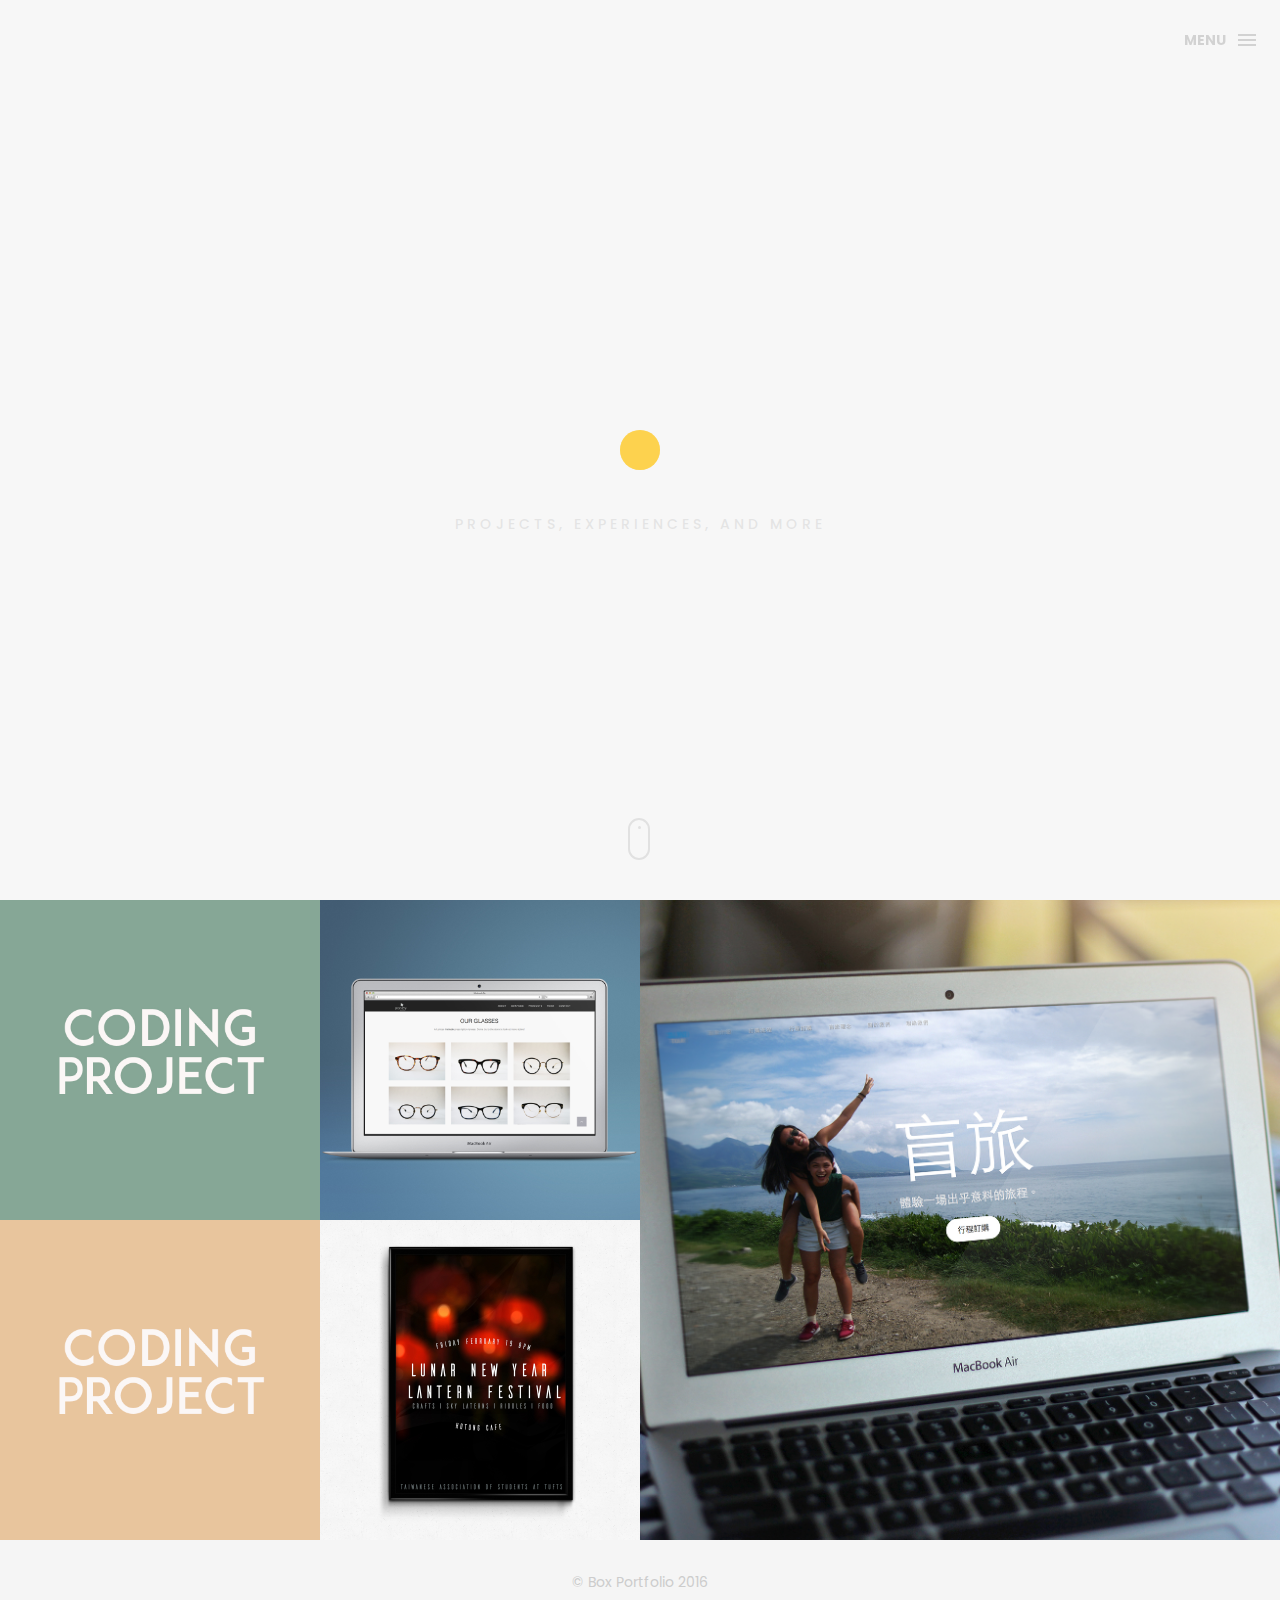
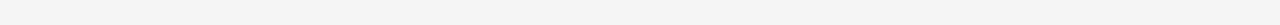
==== commit 0dde3e07: "no message" ====
--- a/index.html
+++ b/index.html
@@ -46,7 +46,6 @@
         <!-- box header -->
         <header class="box-header">
             <div class="box-logo">
-                <a href="index.html"><img src="img/logo.png" width="80" alt="Logo"></a>
             </div>
             <!-- box-nav -->
             <a class="box-primary-nav-trigger" href="#0">
@@ -63,7 +62,7 @@
 
                 <li><a href="index.html">Intro</a> <i class="ion-ios-circle-filled color"></i></li>
                 <li><a href="about.html">About me</a></li>
-                <li><a href="services.html">services</a></li>
+                <li><a href="services.html">skill</a></li>
                 <li><a href="portfolio.html">portfolio</a></li>
                 <!--<li><a href="contact.html">contact me</a></li>-->
 
@@ -109,7 +108,7 @@
 
                 <!-- single work -->
                 <div class="col-md-3 col-sm-6 ads graphics">
-                    <a href="single-project.html" class="portfolio_item">
+                    <a href="coding.html" class="portfolio_item">
                         <img src="./img/codingp.jpg" alt="image" class="img-responsive" />
                         <div class="portfolio_item_hover">
                             <div class="portfolio-border clearfix">
@@ -124,7 +123,7 @@
                 <!-- end single work -->
                 <!-- single work -->
                 <div class="col-md-3 col-sm-6  fashion logo">
-                    <a href="single-project.html" class="portfolio_item">
+                    <a href="parsley-project.html" class="portfolio_item">
                         <img src="./img/parsleyglasses.jpg" alt="image" class="img-responsive" />
                         <div class="portfolio_item_hover">
                             <div class="portfolio-border clearfix">
@@ -156,7 +155,7 @@
 
                 <!-- single work -->
                 <div class="col-md-3 col-sm-6 graphics ads">
-                    <a href="single-project.html" class="portfolio_item">
+                    <a href="coding.html" class="portfolio_item">
                         <img src="./img/codingpp.jpg" alt="image" class="img-responsive" />
                         <div class="portfolio_item_hover">
                             <div class="portfolio-border clearfix">
@@ -171,7 +170,7 @@
                 <!-- end single work -->
                 <!-- single work -->
                 <div class="col-md-3 col-sm-6 fashion ads">
-                    <a href="single-project.html" class="portfolio_item">
+                    <a href="poster-design.html" class="portfolio_item">
                         <img src="./img/lantern.jpg" alt="image" class="img-responsive" />
                         <div class="portfolio_item_hover">
                             <div class="portfolio-border clearfix">
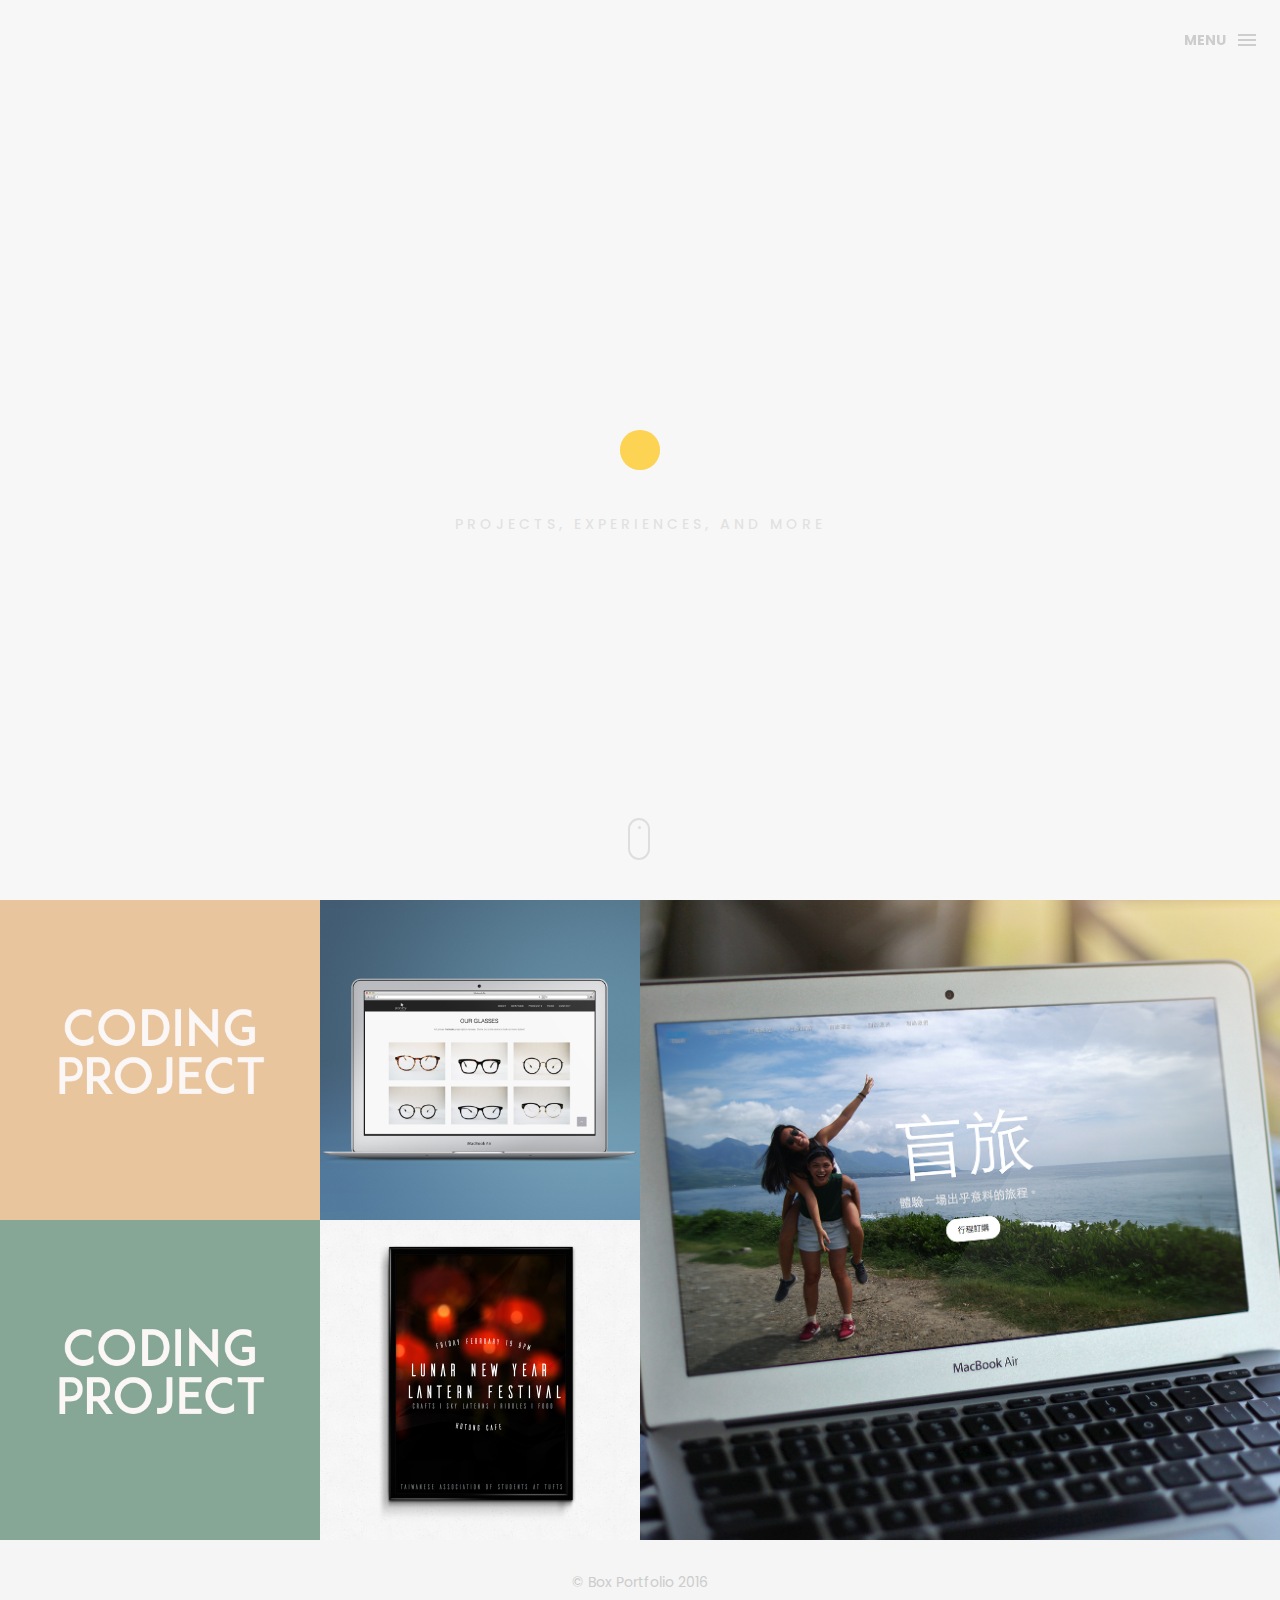
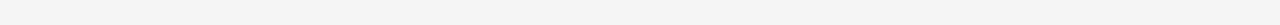
==== commit 6596cad9: "Coding projects updated" ====
--- a/index.html
+++ b/index.html
@@ -108,8 +108,8 @@
 
                 <!-- single work -->
                 <div class="col-md-3 col-sm-6 ads graphics">
-                    <a href="coding.html" class="portfolio_item">
-                        <img src="./img/codingp.jpg" alt="image" class="img-responsive" />
+                    <a href="coding_two.html" class="portfolio_item">
+                        <img src="./img/codingpp.jpg" alt="image" class="img-responsive" />
                         <div class="portfolio_item_hover">
                             <div class="portfolio-border clearfix">
                                 <div class="item_info">
@@ -155,8 +155,8 @@
 
                 <!-- single work -->
                 <div class="col-md-3 col-sm-6 graphics ads">
-                    <a href="coding.html" class="portfolio_item">
-                        <img src="./img/codingpp.jpg" alt="image" class="img-responsive" />
+                    <a href="coding_one.html" class="portfolio_item">
+                        <img src="./img/codingp.jpg" alt="image" class="img-responsive" />
                         <div class="portfolio_item_hover">
                             <div class="portfolio-border clearfix">
                                 <div class="item_info">
